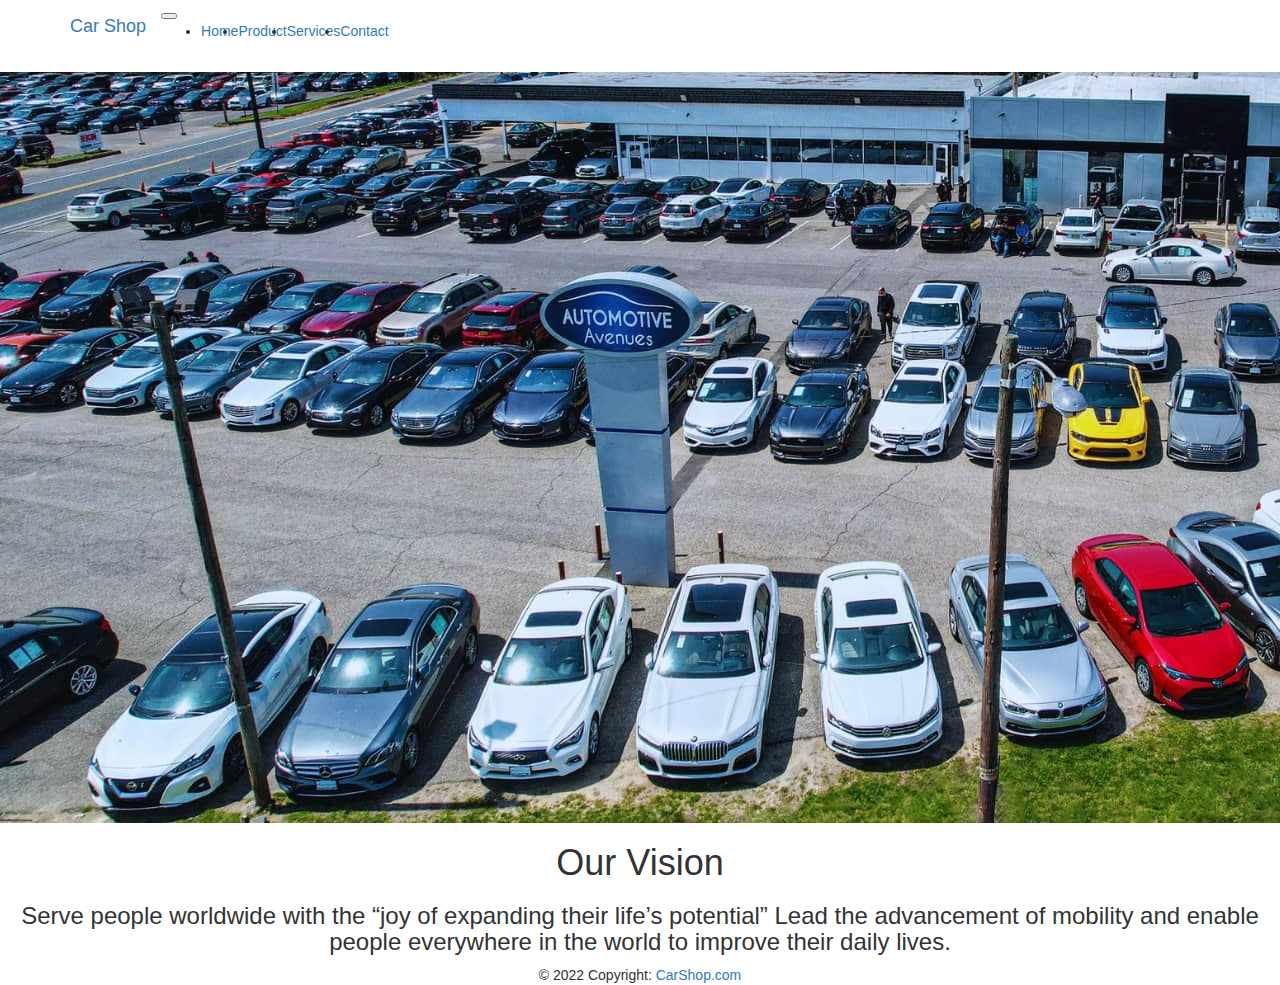
==== root-folder/HTML/index.html @ e9da1a36 "push" ====
<!doctype html>
<html lang="en">

<head>
  <link href="../CSS/index.css" rel="stylesheet">
  <meta charset="utf-8">
  <!-- /to justify page depend on the browser device -->
  <meta name="viewport" content="width=device-width, initial-scale=1">
  <title>index page</title>
  <link href="https://cdn.jsdelivr.net/npm/bootstrap@5.2.0-beta1/dist/css/bootstrap.min.css" rel="stylesheet"
    integrity="sha384-0evHe/X+R7YkIZDRvuzKMRqM+OrBnVFBL6DOitfPri4tjfHxaWutUpFmBp4vmVor" crossorigin="anonymous">
  <link rel="stylesheet" href="https://maxcdn.bootstrapcdn.com/bootstrap/3.4.1/css/bootstrap.min.css">

</head>

<body class="d-flex flex-column min-vh-100">
  <nav class="navbar navbar-expand-lg navbar-dark bg-dark mb-0">
    <div class="container">

      <a href="#" class="navbar-brand text-white ">Car Shop</a>
      <button class="navbar-toggler  justify-content-end " type="button" data-bs-toggle="collapse"
        data-bs-target="#navbarNav">
        <span class="navbar-toggler-icon "></span>
      </button>

      <div class="collapse navbar-collapse " id="navbarNav">
        <ul class="navbar-nav ">
          <li class="nav-item">
            <a class="nav-link" aria-current="page" href="#">Home</a>
          </li>
          <li class="nav-item">
            <a class="nav-link" href="product.html">Product</a>
          </li>
          <li class="nav-item">
            <a class="nav-link" href="services.html">Services</a>
          </li>
          <li class="nav-item ml-10">
            <a class="nav-link" href="contact.html">Contact</a>
          </li>
        </ul>

      </div>
    </div>
  </nav>


  </div>

  <div class="container-fluid  p-0 ">
    <div class="row ">
      <img class="image" src="../img/cars.jpeg">

    </div>
    <div class=" text-center Vision ">
      <h1 >Our Vision </h1>
      <h3>Serve people worldwide with the “joy of expanding their life’s potential” Lead the advancement of mobility and
        enable people everywhere in the world to improve their daily lives.</h3>
    </div>    
  </div>

  <footer class="mt-auto">
    <!-- Copyright -->
    <div class="bg-dark text-white d-flex-column text-center">
      © 2022 Copyright:
      <a href="/"> CarShop.com</a>
    </div>
    <!-- Copyright -->
  </footer>
  <script src="https://cdn.jsdelivr.net/npm/bootstrap@5.2.0-beta1/dist/js/bootstrap.bundle.min.js"
    integrity="sha384-pprn3073KE6tl6bjs2QrFaJGz5/SUsLqktiwsUTF55Jfv3qYSDhgCecCxMW52nD2"
    crossorigin="anonymous"></script>
</body>

</html>
---- root-folder/CSS/index.css ----
.navbar-light .navbar-brand {
    color: white;
}

#footer{
    position:absolute;
   bottom:0;
   width:100%;
   height:60px;   
}
image{
    
}
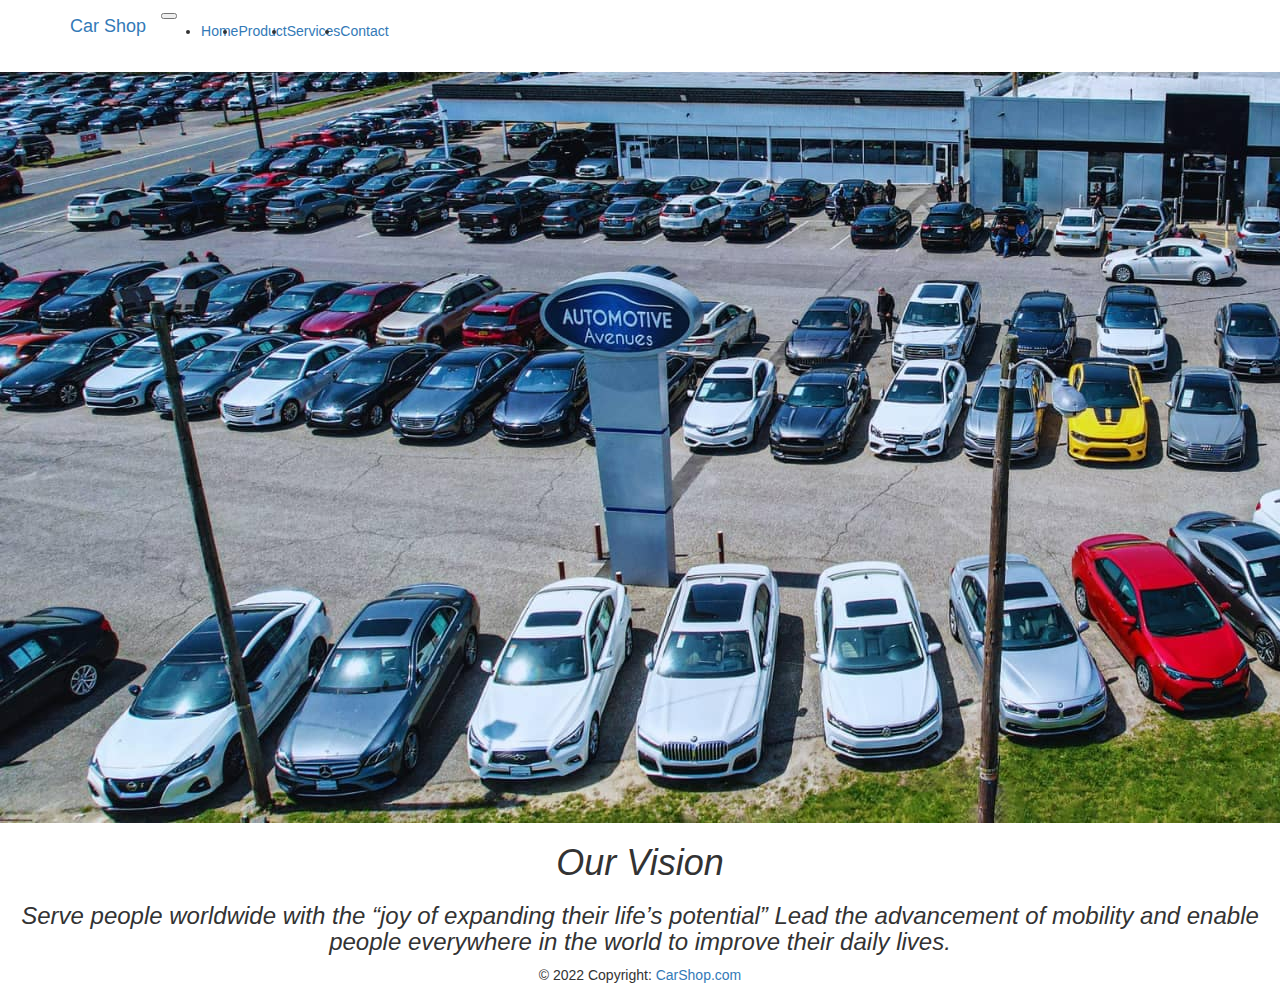
==== commit e47b77be: "commit" ====
--- a/root-folder/HTML/index.html
+++ b/root-folder/HTML/index.html
@@ -62,7 +62,7 @@
     <!-- Copyright -->
     <div class="bg-dark text-white d-flex-column text-center">
       © 2022 Copyright:
-      <a href="/"> CarShop.com</a>
+      <a href="https://github.com/hananuzha/HTML-and-CSS-JS" target="_blank"> CarShop.com</a>
     </div>
     <!-- Copyright -->
   </footer>
--- a/root-folder/CSS/index.css
+++ b/root-folder/CSS/index.css
@@ -8,6 +8,9 @@
    width:100%;
    height:60px;   
 }
-image{
-    
+.Vision{
+
+    font-family: 'Trebuchet MS', 'Lucida Sans Unicode', 'Lucida Grande', 'Lucida Sans', Arial, sans-serif;
+    font-weight: bold;
+    font-style: italic;
 }